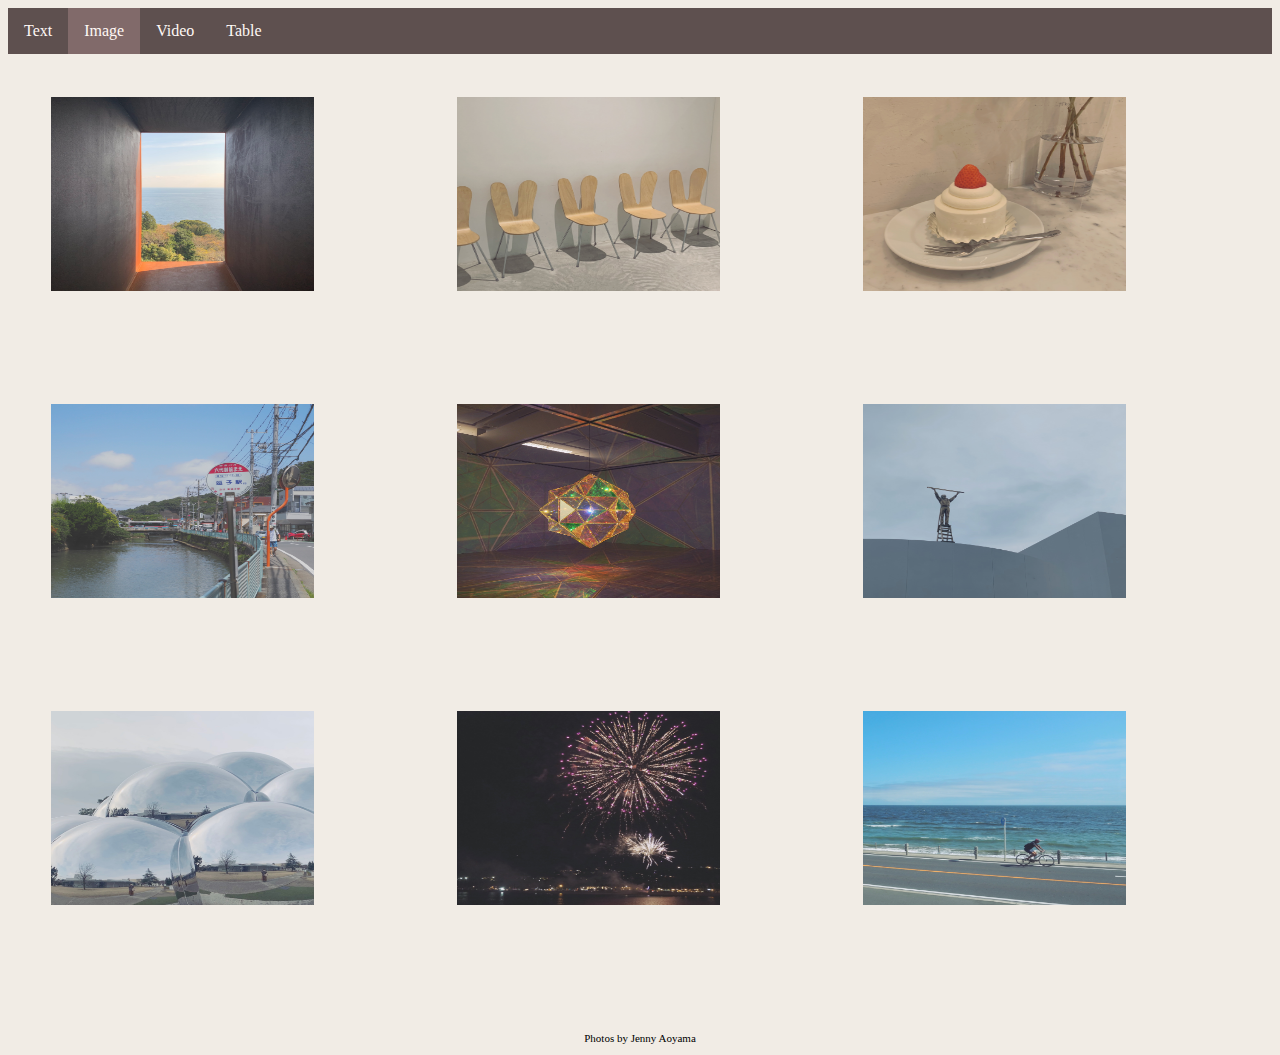
==== images.html @ 61caf373 "PA1 initial commit" ====
<!DOCTYPE html>
<html>
    
    <head>
        <title>Image Page</title>
        <link rel="stylesheet" href="style.css">
        <ul id="nav_tabs">
            <li><a href="index.html"> Text</a></li>
            <li><a class="this" ref="images.html"> Image</a></li>
            <li><a href="videos.html"> Video</a></li>
            <li><a href="table.html"> Table</a></li>
        </ul>
    </head>

    <body>
        <div class="grid-container">
            <div class="grid-item"><img src="component/Img_1.jpg"/></div>
            <div class="grid-item"><img src="component/Img_2.jpg"/></div>
            <div class="grid-item"><img src="component/Img_3.jpg"/></div>  
            <div class="grid-item"><img src="component/Img_4.jpg"/></div>
            <div class="grid-item"><img src="component/Img_5.jpg"/></div>
            <div class="grid-item"><img src="component/Img_6.jpg"/></div>  
            <div class="grid-item"><img src="component/Img_7.jpg"/></div>
            <div class="grid-item"><img src="component/Img_8.jpg"/></div>
            <div class="grid-item"><img src="component/Img_9.jpg"/></div>  
        
        </div>
    <p style="text-align: center; font-size: 11px;">Photos by Jenny Aoyama</p>
    </body>

</html>
---- style.css ----
html{
    background-color: #f1ece5;
}
ul {
    list-style-type: none;
    margin: 0;
    padding: 0;
    overflow: hidden;
    background-color: #5E504F;
}
  
.this{
    background-color: rgb(129, 106, 106);
}

li {
    float: left;
}
  
li a {
    display: block;
    color: #fff8f5;
    padding: 14px 16px;
    text-decoration: none;
}
  
li a:hover {
    background-color: rgb(129, 106, 106);
}

table{
    margin-left: auto;
    margin-right: auto;
    border-collapse: collapse;
    margin-top: 1em;
    width: 90%;
}

tr, th {
    font-size: 13px;
    border: 1px solid #949090;
    text-align: left;
    padding: 8px;
    padding-right: 50px;
    font-weight: 100;
}
  
.grid-container {
    display: grid;
    grid-gap: 30px;
    grid-template-columns: auto auto auto;
    /* background-color: #eedfca; */
    padding:1cm;
  }
  
.grid-item img{
    padding: 5px;
    width: 70%;
    height: 70%;
}

.form{
    padding: 2em;
}
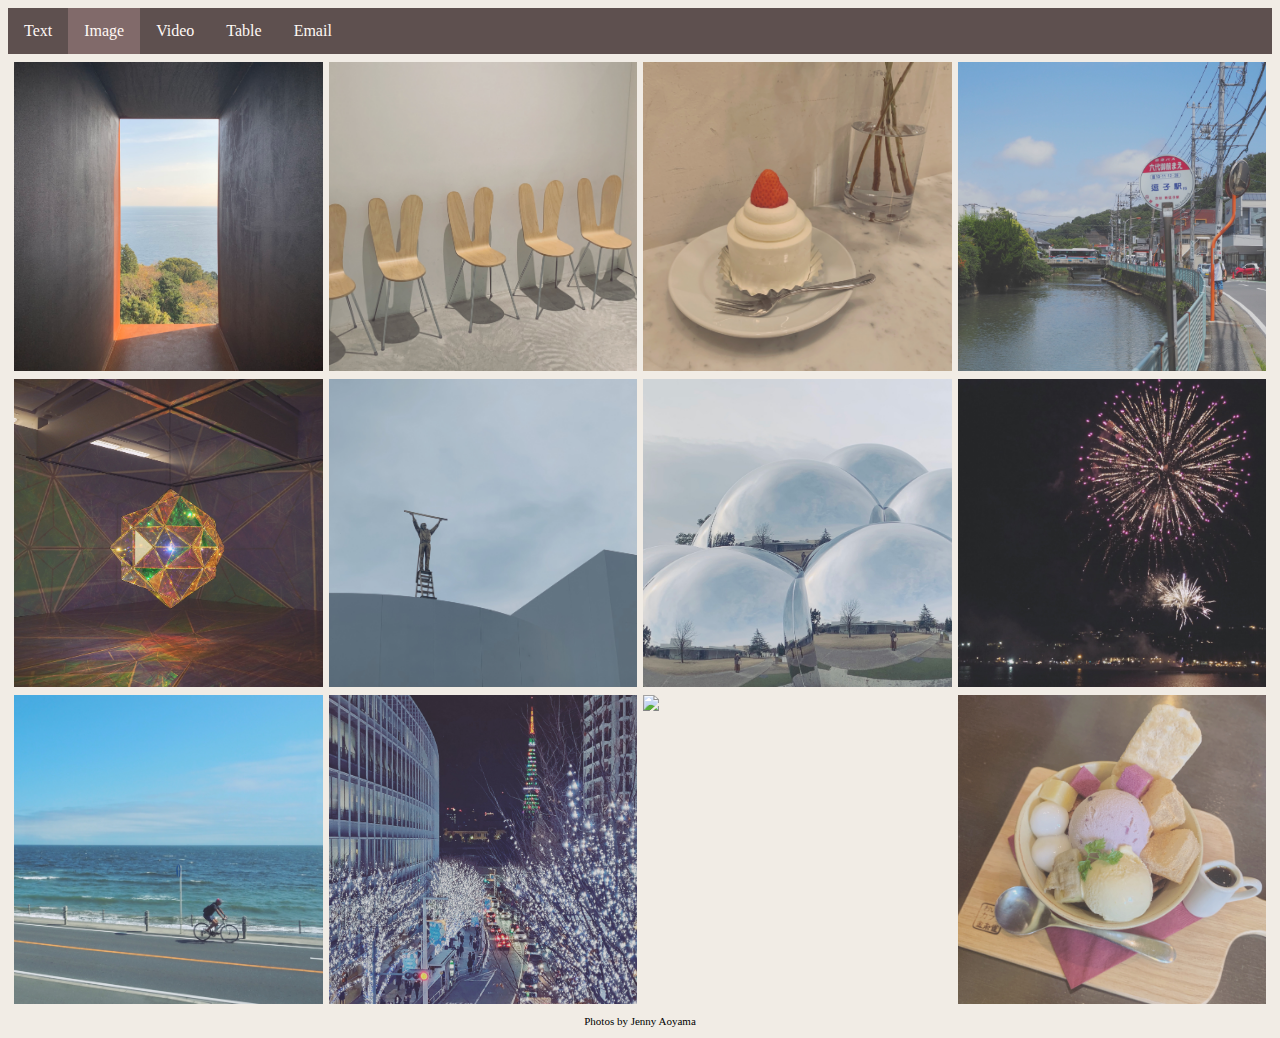
==== commit 49cfdc39: "185 PA2 complete" ====
--- a/images.html
+++ b/images.html
@@ -2,30 +2,73 @@
 <html>
     
     <head>
+        <meta charset="utf-8">
         <title>Image Page</title>
+        <!-- Add icon library -->
+        <link rel="stylesheet" href="https://cdnjs.cloudflare.com/ajax/libs/font-awesome/4.7.0/css/font-awesome.min.css">   
         <link rel="stylesheet" href="style.css">
         <ul id="nav_tabs">
             <li><a href="index.html"> Text</a></li>
             <li><a class="this" ref="images.html"> Image</a></li>
             <li><a href="videos.html"> Video</a></li>
             <li><a href="table.html"> Table</a></li>
+            <li><a href="email.html"> Email</a></li>
         </ul>
     </head>
 
     <body>
-        <div class="grid-container">
-            <div class="grid-item"><img src="component/Img_1.jpg"/></div>
-            <div class="grid-item"><img src="component/Img_2.jpg"/></div>
-            <div class="grid-item"><img src="component/Img_3.jpg"/></div>  
-            <div class="grid-item"><img src="component/Img_4.jpg"/></div>
-            <div class="grid-item"><img src="component/Img_5.jpg"/></div>
-            <div class="grid-item"><img src="component/Img_6.jpg"/></div>  
-            <div class="grid-item"><img src="component/Img_7.jpg"/></div>
-            <div class="grid-item"><img src="component/Img_8.jpg"/></div>
-            <div class="grid-item"><img src="component/Img_9.jpg"/></div>  
+        <div class="img_container" style="margin-left:auto; margin-right:auto">
+            <div class="grid-canvas">
+                <div class="grid-item">
+                    <img src="component/Img_1.jpg" onClick="overlayThisImg(this)"/>
+                </div>
+                <div class="grid-item">
+                    <img src="component/Img_2.jpg" onClick="overlayThisImg(this)"/>
+                </div>
+                <div class="grid-item">
+                    <img src="component/Img_3.jpg" onClick="overlayThisImg(this)"/>
+                </div>
+                <div class="grid-item">
+                    <img src="component/Img_4.jpg" onClick="overlayThisImg(this)"/>
+                </div>
+                <div class="grid-item">
+                    <img src="component/Img_5.jpg" onClick="overlayThisImg(this)"/>
+                </div>
+                <div class="grid-item">
+                    <img src="component/Img_6.jpg" onClick="overlayThisImg(this)"/>
+                </div>
+                <div class="grid-item">
+                    <img src="component/Img_7.jpg" onClick="overlayThisImg(this)"/>
+                </div>
+                <div class="grid-item">
+                    <img src="component/Img_8.jpg" onClick="overlayThisImg(this)"/>
+                </div>
+                <div class="grid-item">
+                    <img src="component/Img_9.jpg" onClick="overlayThisImg(this)"/>
+                </div>
+                <div class="grid-item">
+                    <img src="component/Img_10.jpg" onClick="overlayThisImg(this)"/>
+                </div>
+                <div class="grid-item">
+                    <img src="component/Img_11.jpg" onClick="overlayThisImg(this)"/>
+                </div>
+                <div class="grid-item">
+                    <img src="component/Img_12.jpg" onClick="overlayThisImg(this)"/>
+                </div>
+            </div>
+        </div>
+        <button id="top_button" onclick="returnTop()">⇪</i>
+
+        </button>
+        <div id="modal" class="modal" onclick="this.style.display='none'">
+            <div class="modal-center">
+              <img id="overlay_img" onclick="event.stopPropagation();" style="max-width:100%">
+            </div>
+        </div>
         
-        </div>
-    <p style="text-align: center; font-size: 11px;">Photos by Jenny Aoyama</p>
+
+        <p style="text-align: center; font-size: 11px;">Photos by Jenny Aoyama</p>
+        <script src="scripts/script.js"></script>
     </body>
 
 </html>--- a/style.css
+++ b/style.css
@@ -41,24 +41,123 @@
     border: 1px solid #949090;
     text-align: left;
     padding: 8px;
-    padding-right: 50px;
+    /* padding-right: 50px; */
     font-weight: 100;
+    text-align: center;
 }
-  
-.grid-container {
-    display: grid;
-    grid-gap: 30px;
-    grid-template-columns: auto auto auto;
-    /* background-color: #eedfca; */
-    padding:1cm;
-  }
-  
-.grid-item img{
-    padding: 5px;
-    width: 70%;
-    height: 70%;
+
+.form-container {
+    display: block;
+    text-align: center;
 }
 
 .form{
-    padding: 2em;
+    left: 50%;
+    top: 50%;
+    position: absolute;
+    -webkit-transform: translate3d(-50%, -50%, 0);
+    -moz-transform: translate3d(-50%, -50%, 0);
+    transform: translate3d(-50%, -50%, 0);
+}
+
+
+/* for grid image */
+.grid-canvas {
+    display: flex;
+    flex-wrap: wrap;
+    padding: 0 3px;
+}
+
+.grid-item {
+    flex: 24%;
+    max-width: 25%;
+    padding: 0 3px;
+    margin-left: auto;
+    margin-right: auto;
+}
+
+.grid-item img {
+    margin-top: 8px;
+    vertical-align: middle;
+    width: 100%;
+    margin-left: auto;
+    margin-right: auto;
+}
+
+.grid-item iframe {
+    width: 100%;
+    height: 100%;
+    padding-left: 10px;
+    padding-right: 10px;
+    padding-top: 10px;
+    padding-bottom: 10px;
+    object-fit: fill;
+    pointer-events: none;
+}
+
+@media screen and (max-width: 1150px){
+    .grid-item {
+        flex: 33%;
+        max-width: 32%;
+    }
+}
+
+@media screen and (max-width: 900px) {
+    .grid-item {
+        flex: 50%;
+        max-width: 48%;
+    }
+}
+
+@media screen and (max-width: 600px) {
+    .grid-item{
+        flex: 100%;
+        max-width: 100%;
+    }
+}
+
+/* for modal */
+.modal {
+    display:none;
+    padding-top:10px;
+    position:fixed;
+    left:0;
+    top:0;
+    width:100%;
+    height:100%;
+    overflow:auto;
+    background-color:rgb(0,0,0);
+    background-color:rgba(0,0,0,0.8)
+    }
+
+.modal-center{
+    display: block;
+    position: absolute;
+    /* center position from w3schools */
+    top: 50%;
+    left: 50%;
+    -ms-transform: translate(-50%, -50%);
+    transform: translate(-50%, -50%);
+}
+
+
+/* return top button  */
+#top_button{
+    display: none;
+    position:sticky;
+    outline: none;
+    border: none;
+    cursor: pointer;
+    border-radius: 10px;
+    float:right;
+    bottom: 70px;
+    right: 55px;
+    z-index: 99;
+    font-size:35px;
+    opacity: 60%;
+    padding: 3px 10px 10px 10px;
+} 
+
+#top_button:hover{
+    background-color:#555;
 }